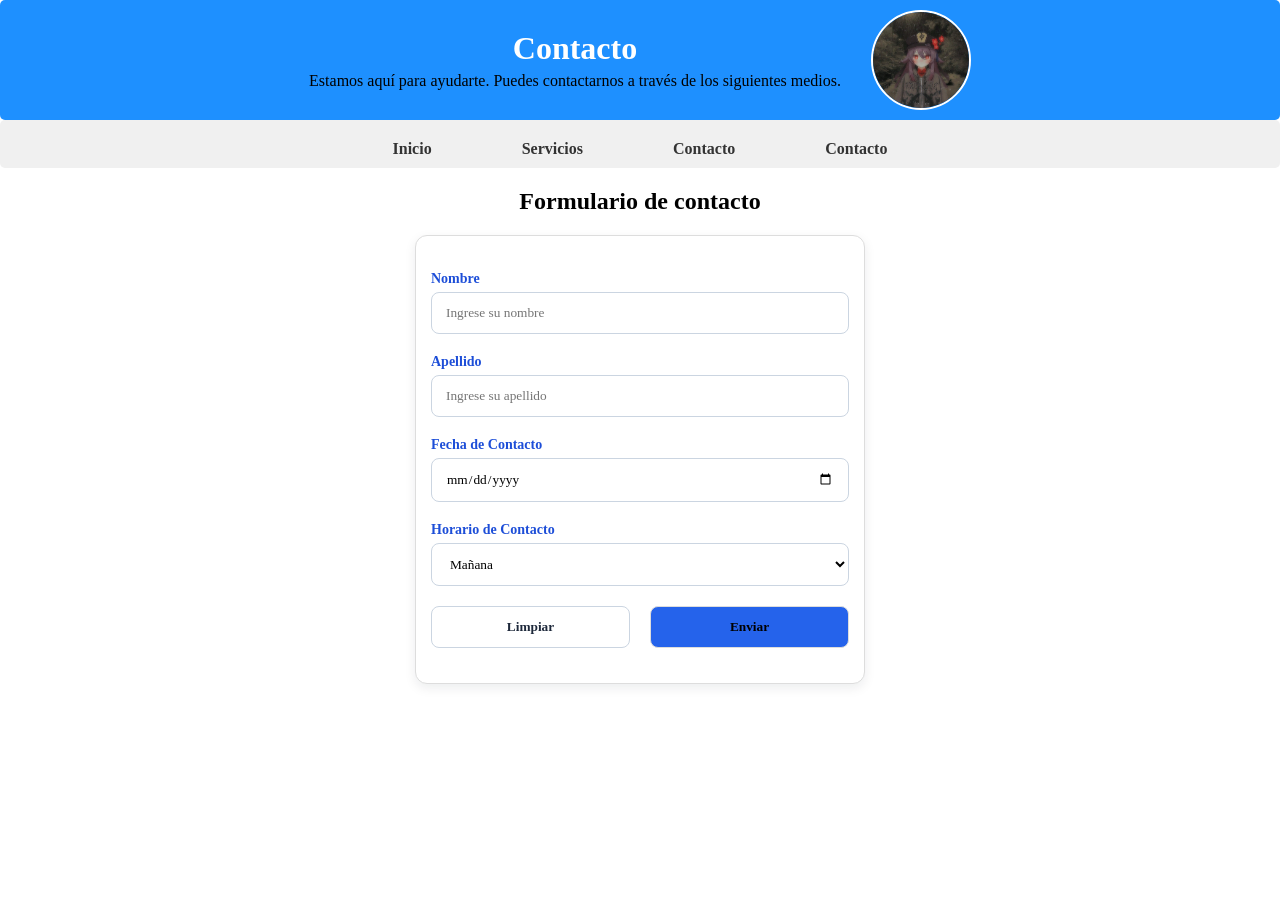
==== contacto2.html @ 70106848 "Primera version de mi sitio web" ====
<!DOCTYPE html>
<html lang="en">
<head>
    <meta charset="UTF-8">
    <meta name="viewport" content="width=device-width, initial-scale=1.0">
    <title>Contacto 2</title>
    <link rel="stylesheet" href="css/estilos.css">
</head>
<body>
    <header class="encabezado">
        <div class="datos">
            <h1>Contacto</h1>
            <p>Estamos aquí para ayudarte. Puedes contactarnos a través de los siguientes medios.</p>
        </div>
        <img src="img/hu tao.jpg" alt="La waifu de Genshin Impact">
    </header>   
    <nav class="navegacion">
        <ul>
            <li><a href="index.html">Inicio</a></li>
            <li><a href="servicios.html">Servicios</a></li>
            <li><a href="contacto.html">Contacto</a></li>
            <li><a href="contacto2.html">Contacto</a></li>
        </ul>
    </nav>

<h2 class="subtitulo">Formulario de contacto</h2>
    <form action="" method="post">
        <label for="nombre">Nombre</label>
        <input type="text" name="nombre" id="nombre" 
        placeholder="Ingrese su nombre" required>

        <label for="apellido">Apellido</label>
        <input type="text" name="apellido" id="apellido" 
        placeholder="Ingrese su apellido" required>

        <label for="fecha">Fecha de Contacto</label>
        <input type="date" name="fecha" id="fecha">

        <label for="horario">Horario de Contacto</label>
        <select name="horario" id="horario">
            <option value="Mañana">Mañana</option>
            <option value="Tarde">Tarde</option>
            <option value="Noche">Noche</option>
        </select>

        <div class="botones">
            <input class="btn btn-alt" type="reset" name="Limpiar" id="limpiar" value="Limpiar">
            <input class="btn" type="submit" name="Enviar" id="enviar" value="Enviar">
        </div>

    </form>
    
</body>
</html>
---- css/estilos.css ----
*{
    padding: 0;
    margin: 0;
    box-sizing: border-box;
}

.encabezado{
    display: flex;
    align-items: center;
    justify-content: center;
    gap: 30px;
    background-color: #1E90FF;
    padding: 10px;
    border-radius: 5px;
}

.encabezado img{
    width: 100px;
    height: 100px;
    border-radius: 50%;
    object-fit: cover; /*Ajusta el espacio para que ocupe lo indicado*/
    border: 2px solid #fff;
    flex-shrink: 0; /*Evita que la imagen se reduzca en tamaño dentro 
    de un contenedor flexible*/
}

.datos{
    text-align: center;
}

.datos h1{
    color: #fff;
    margin-bottom: 5px;
}

.navegacion{
    display: flex;
    width: 100%;
    align-items: center;
    justify-content: center;
    background-color: #f0f0f0;
    padding:10px 0px 0px;
    border-radius: 5px;
}

.navegacion ul{
    list-style: none;
    display: flex;
    gap: 30px;
}
.navegacion li{
    display: inline-block;/*Hace que los elementos de la lista se 
    muestren en línea, uno al lado del otro*/
}

.navegacion a{
    display: block; /*Hace que el enlace ocupe todo el espacio disponible 
    dentro del elemento de la lista*/ 
    text-decoration: none;
    color: #333;
    font-weight: bold;
    padding: 10px 30px;
    transition: color 0.3s ease;
    text-align: center; /*Alinea el texto dentro del enlace al centro*/
}

.navegacion a:hover{
    color: #1E90FF;
    transition: color 0.3s ease;
    border-bottom: 3px solid #1E90FF; /*Cambia el color de la línea inferior al pasar el mouse por encima*/
}

.lista-inicio{
    background-color: #e2e8f0;
    margin: 20px auto; 
    width: 50%;
    box-shadow: 0px 4px 12px rgba(15, 23, 42, 0.08);
    border-radius: 10px;
    padding: 10px 40px;
}

.lista-inicio li{
    font-size: 14px;    
    color: #1d4ed8;
    padding: 20px;
    margin-bottom: 10px;
    border-bottom: 2px solid #475569;
    text-align: left;
}

.lista-inicio li:hover{
    background-color: #1E90FF;
    color: #fff;
    transition: color 0.3s ease;
}




/*APARTADO SERVICIOS*/

.tabla-servicios{
    width: 50%; /*Ajusta automáticamente el ancho de la tabla según su contenido*/
    margin: 20px auto; /*Centrar la tabla horizontalmente*/
    border-collapse: collapse; /*Elimina los espacios entre las celdas de la tabla*/
    background-color: #f0f0f0;
    box-shadow: 0 2px 5px rgba(0, 0, 0, 0.1); /*Agrega una sombra sutil a la tabla*/
}

.tabla-servicios th, .tabla-servicios td{
    padding: 15px 20px; /*Agrega espacio interno a las celdas de la tabla*/
    text-align: left; /*Alinea el texto a la izquierda dentro de las celdas*/
    border-bottom: 2px solid #ddd; /*Agrega un borde gris claro a las celdas*/
}

.tabla-servicios th{
    background-color: #1E90FF;
    color: #fff;
}
.tabla-servicios tr:nth-child(even){
    background-color: #f9f9f9; /*Cambia el color de fondo de las filas pares*/
}
.tabla-servicios td:hover{
    background-color: #e0e0e0; /*Cambia el color de fondo de las celdas al pasar el mouse por encima*/
}
.subtitulo{
    margin: 20px auto; 
    text-align: center;
}

form{
    background-color: #fff;
    max-width: 450px;
    margin: 20px auto; 
    border: 1px solid #ddd; 
    border-radius: 12px;
    box-shadow: 0 4px 12px rgba(15, 23, 42, 0.08);
    box-sizing: border-box; /**/
    padding: 15px;
}

label{
    display: block;
    color:#1d4ed8; 
    font-weight: bold;
    font-size: 14px;
    margin-top: 20px; 
    margin-bottom: 5px;
}

input, select{
    width: 100%;
    padding: 12px 14px;
    border: 1px solid #cbd5e1;
    border-radius: 8px;
    font-family: inherit;  /*Usa la misma letra del resto de la pagina*/
    background-color: white;
}

input:focus, select:focus{
    outline: none; /*Sirve para */
    border-color: #e253eb;
    box-shadow: 0 0 0 3px rgba(37, 99, 235, 0.2);
}

.botones{
    display: flex;
    margin: 20px auto; 
    gap: 20px;
}

.btn{
    width: 100%;
    padding: 12px 18px;
    cursor: pointer;
    background-color: #2563eb;
    border: 1px solid #ddd;
    border-radius: 8px;
    font-weight: bold;
    transition: color 0.3s ease;
}

.btn:hover{
    background-color: #1d4ed8;
}

.btn-alt{
    background-color: #fff;
    color: #1e293b;
    border-color: #cbd5e1;
}

.btn-alt:hover{
    background-color: #f1f5f9;
}
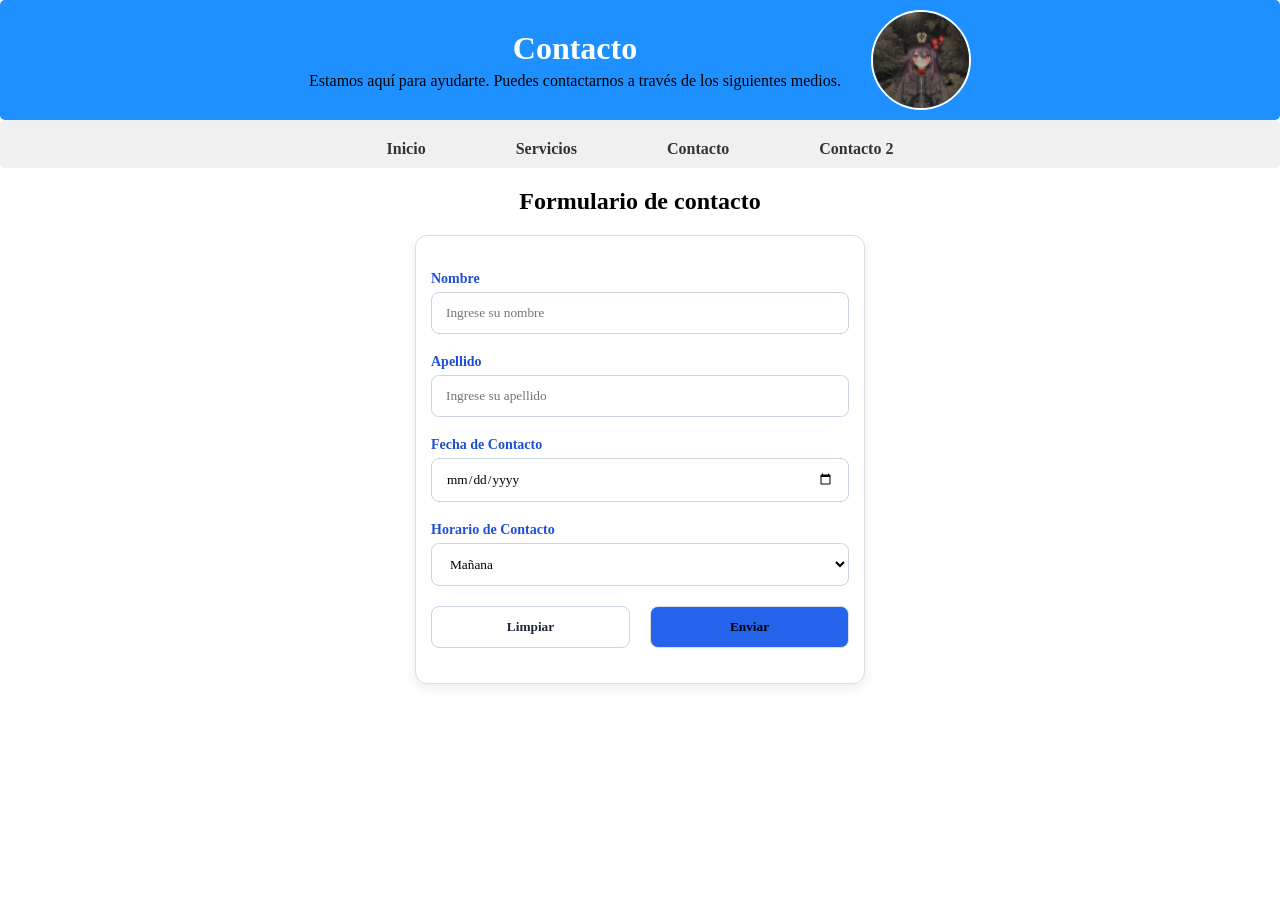
==== commit 5e191d69: "Se corrigieron pequeños problemas en el menu" ====
--- a/contacto2.html
+++ b/contacto2.html
@@ -19,7 +19,7 @@
             <li><a href="index.html">Inicio</a></li>
             <li><a href="servicios.html">Servicios</a></li>
             <li><a href="contacto.html">Contacto</a></li>
-            <li><a href="contacto2.html">Contacto</a></li>
+            <li><a href="contacto2.html">Contacto 2</a></li>
         </ul>
     </nav>
 
